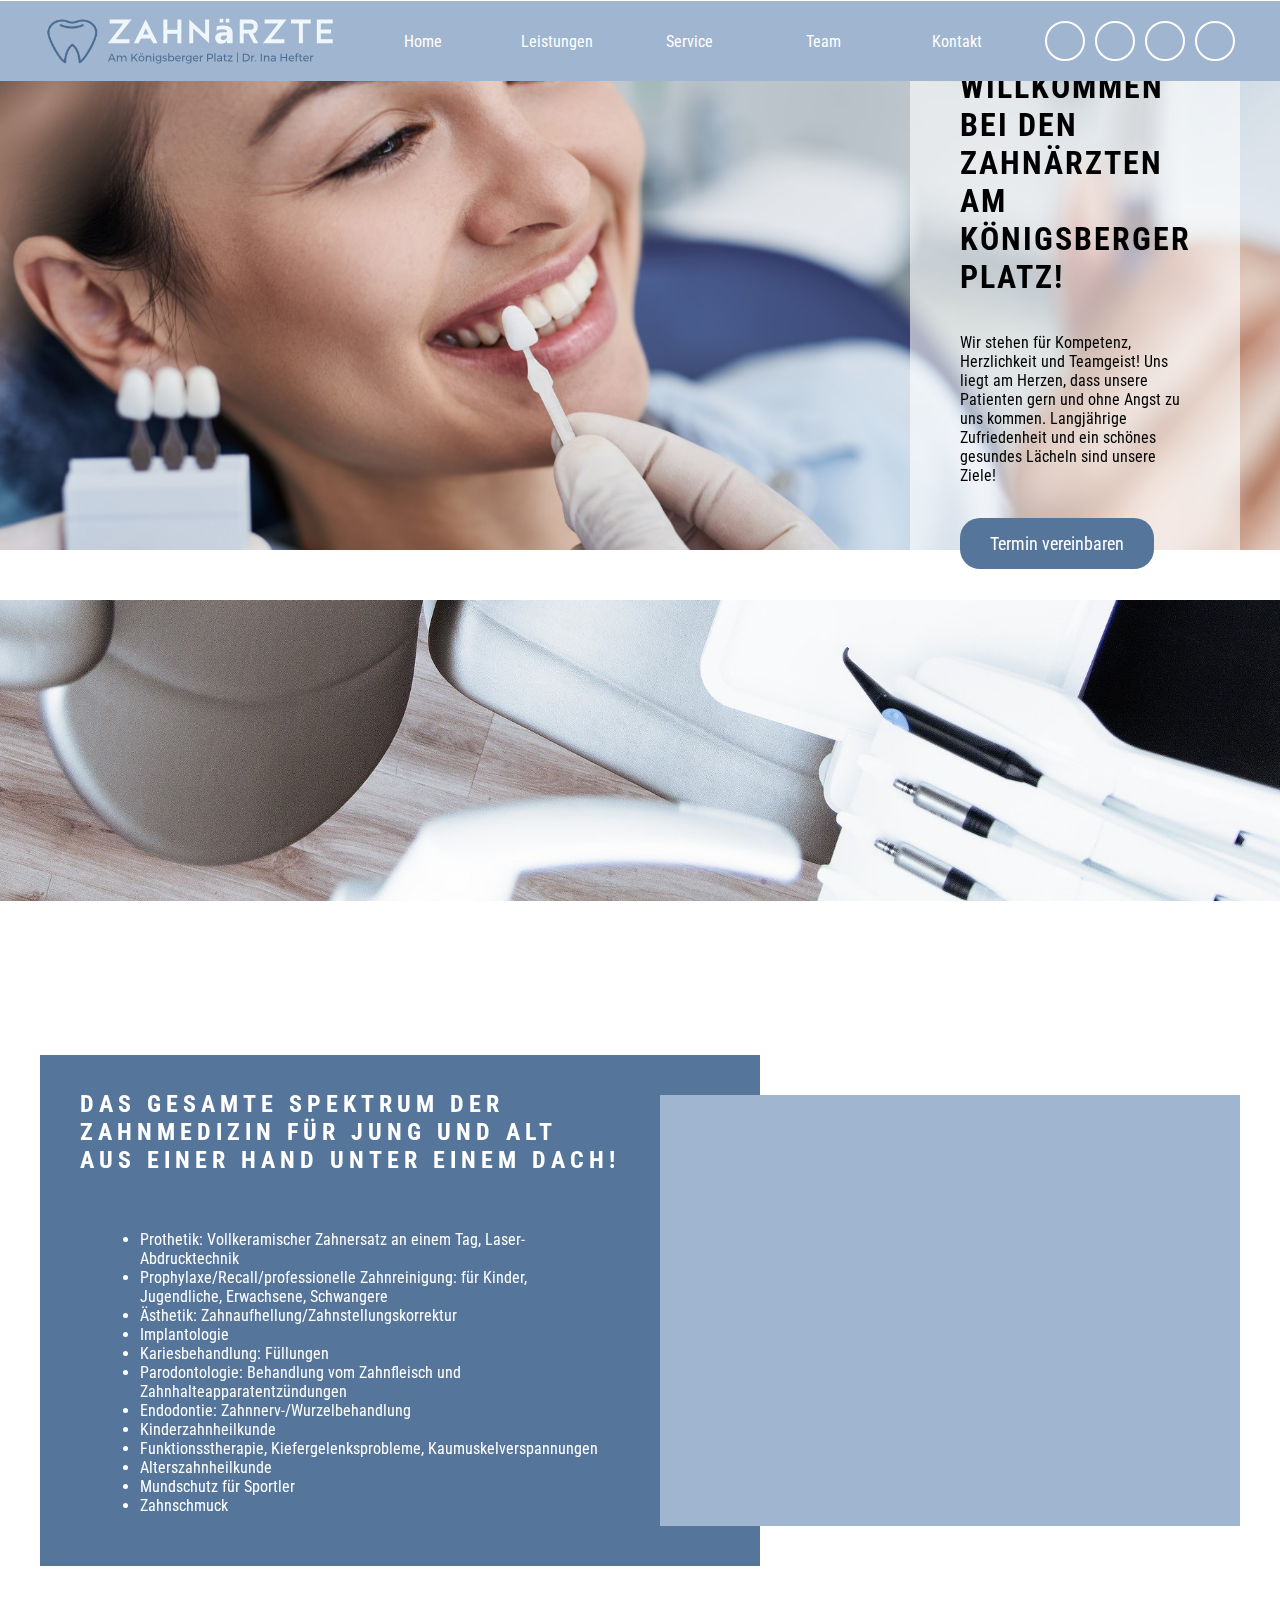
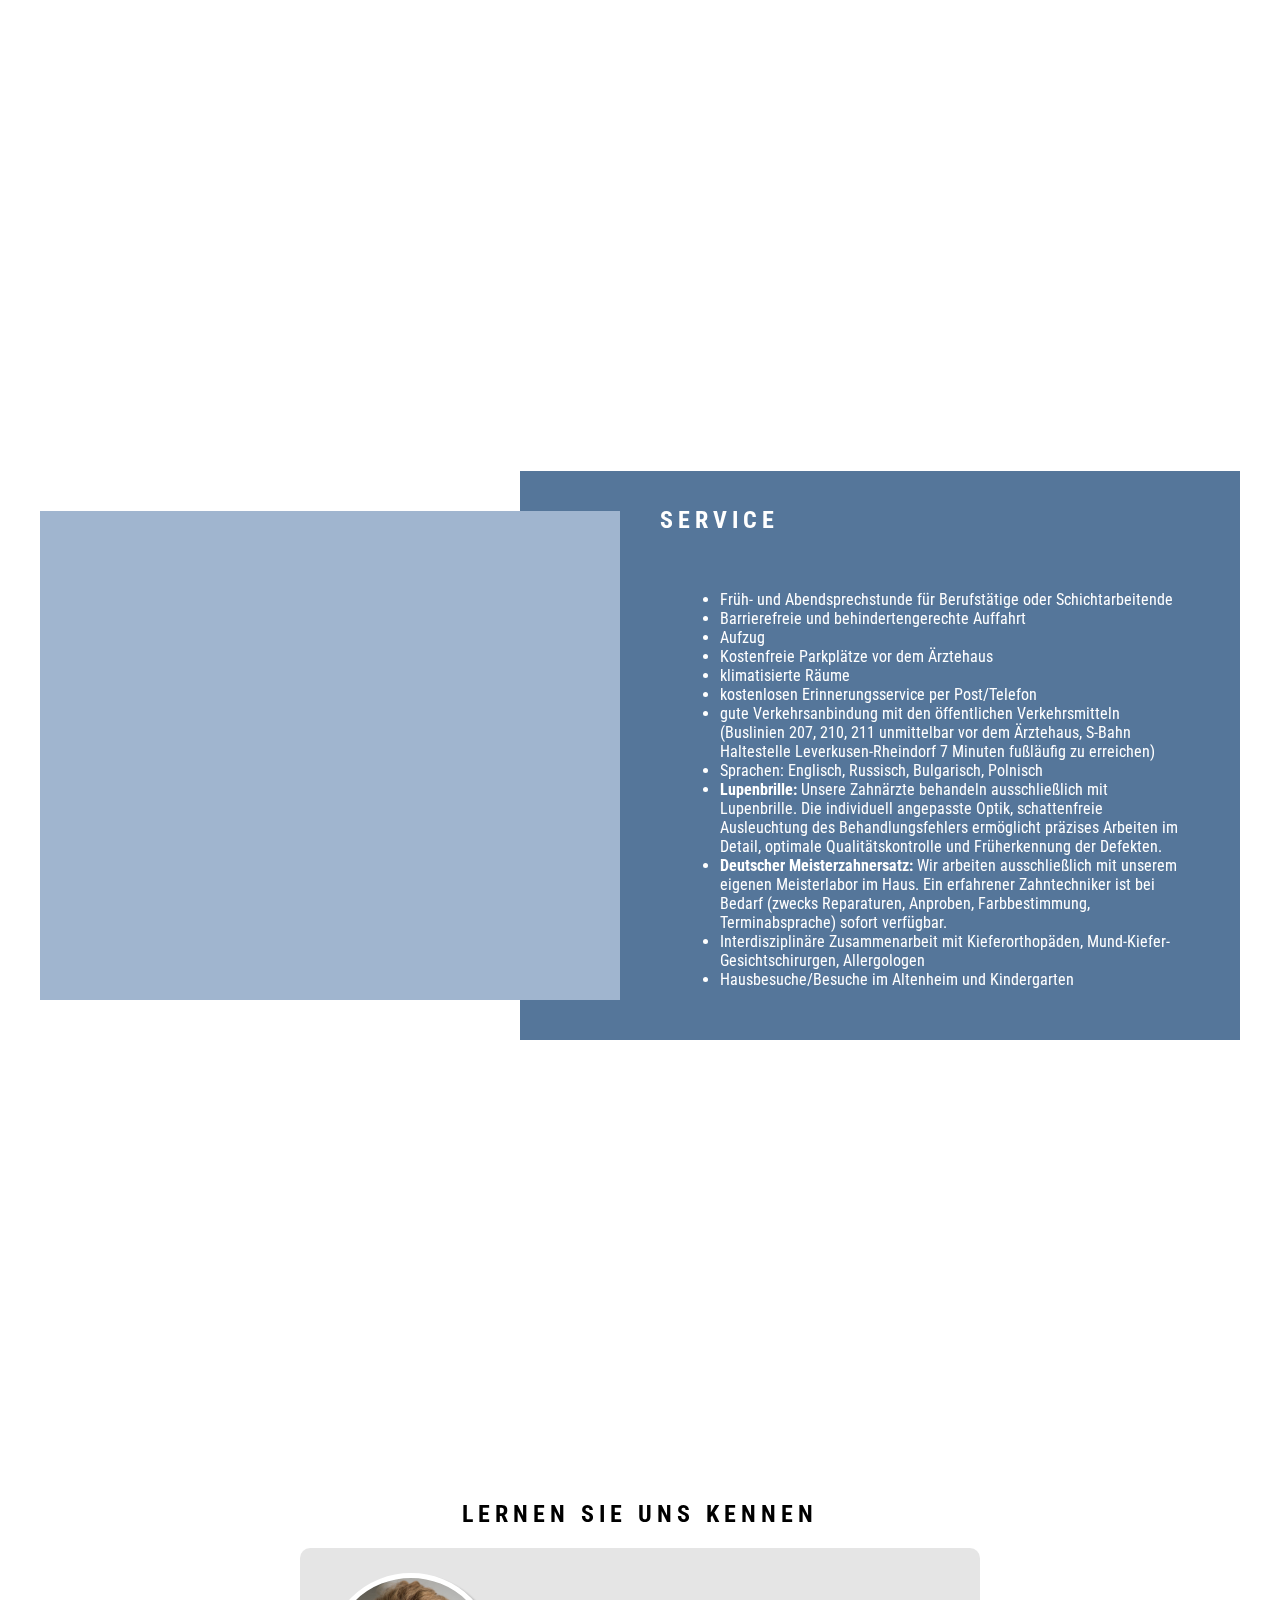
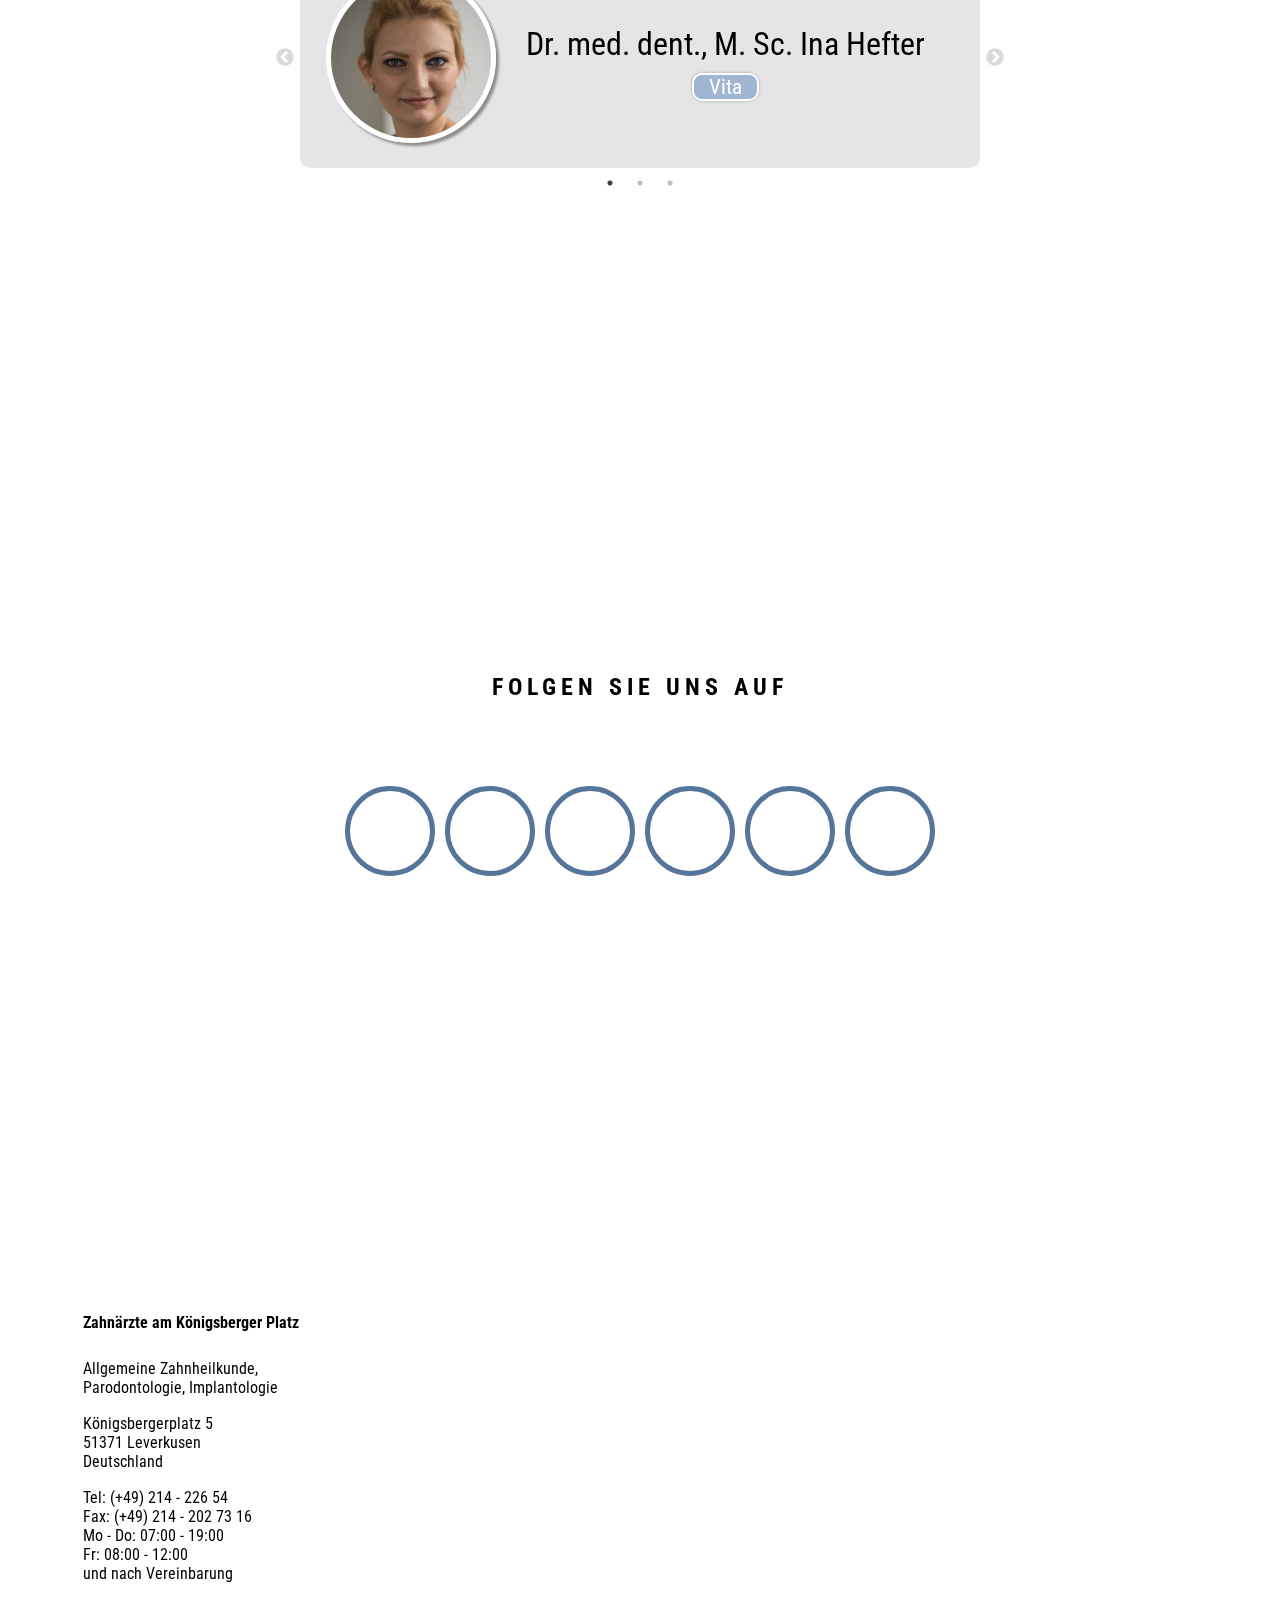
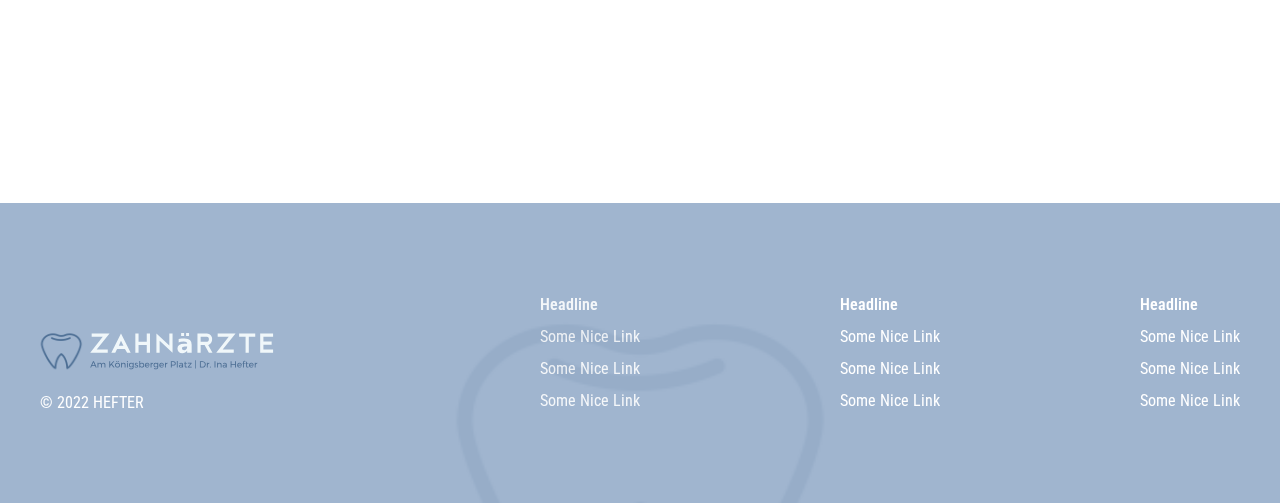
==== index1.html @ 322f4bdf "index" ====
<!DOCTYPE html>
<html class="">

<head>
  <meta charset="utf-8" />
  <meta name="viewport" content="width=device-width, initial-scale=1.0, user-scalable=no" />
  <meta name="author" content="Yeon" />
  <meta name="msapplication-tap-highlight" content="no" />
  <meta name="mobile-web-app-capable" content="yes" />
  <title>Zahnärzte am Königsberger Platz | by Yeon</title>
  <link rel="shortcut icon" href="images/LOGO/logo1.ico">
  <link href="index.css" rel="stylesheet" type="text/css" />
  <link href="https://fonts.googleapis.com/css?family=Ek+Mukta" rel="stylesheet" />
  <link rel="stylesheet" type="text/css" href="assets/slick-theme.css" />
  <link rel="stylesheet" type="text/css" href="assets/slick.css" />
  <script type="text/javascript" src="assets/jquery.min.js"></script>
  <link rel="stylesheet" href="https://cdnjs.cloudflare.com/ajax/libs/font-awesome/5.14.0/css/all.min.css"
    integrity="sha512-1PKOgIY59xJ8Co8+NE6FZ+LOAZKjy+KY8iq0G4B3CyeY6wYHN3yt9PW0XpSriVlkMXe40PTKnXrLnZ9+fkDaog=="
    crossorigin="anonymous" />
  <link rel="preconnect" href="https://fonts.googleapis.com">
  <link rel="preconnect" href="https://fonts.gstatic.com" crossorigin>
  <link href="https://fonts.googleapis.com/css2?family=Roboto+Condensed:wght@300;400&family=Roboto:wght@300&display=swap" rel="stylesheet">

</head>

<body onload="document.body.style.opacity='1'; window.scrollTo(0, 1);">

  <div id="lightbox">
    <div id="modal">
      <div id="modal-content">Content</div>
      <div id="closeButton">Schließen</div>
    </div>
  </div>

  <!-- HIER SIND DIE LIGHTBOXEN -->
  <div style="display:none;">
    <div id="yztest" class="lightbox-entry">
      Hallo Age!
    </div>
    <div id="inahefter" class="lightbox-entry">
      <div class="avatar-wrapper" style="background-color: inherit">
        <div class="avatar" style="
                  background-position: 60% 50%;
                  background-image: url(images/ina.jpg);
                  padding-top: 14.3%;
                  margin: 30px;
                "></div>
        <div
          style="display: flex; flex-direction: column; justify-content: flex-start; align-items: flex-start; margin: 20px;">
          <div class="name" style="margin: 0">Dr. med. dent., M. Sc. Ina Hefter</div>
          <div class="info-text">
            Jahrgang 1985<br />
            Studium der Zahnmedizin an der Universität zu Köln
            (2004 – 2010)<br />
            Zahnärztliche Approbation (2011)<br />
            Angestellte Zahnärztin in zahnärztlicher Praxis Dr. Schulte Köln
            und Praxisgemeinschaft Dr. Anhöck/Sauser, Leverkusen (2012 –
            2016)<br />
            Übernahme der Praxisgemeinschaft Dr. Anhöck/Sauser, Leverkusen
            (2017)<br />
            Fort- und Weiterbildungen:<br /> 2012 Curriculum „Minimalinvasive
            Implantologie“<br /> Herne 2013 – 2016 Masterstudium „Orale
            Chirurgie/ Implantologie“ an der Danube Private University,
            Krems<br /> Österreich 2016 Curriculum Endodontie, Endoplus Akademie,
            Curriculum CAD/CAM (Dirgitale Zahnheilkunde)<br /> Hobbies: Zeichnen,
            Malen, angewandte Kunst
          </div>
        </div>
      </div>
    </div>
    <div id="prophylaxe" class="lightbox-entry">
      <div>
        <p></p>
        <ul>
          <li><b>Individualprophylaxe für Kinder und Jugendliche:</b> <br>Beratung zur Mundhygiene
            und Ernährung, Versiegelungen der Kauflächen und regelmäßige Fluoridierung stärkt die Zähne und erhält sie
            kariesfrei schon im Kindesalter </li>
          <li><b>Professionelle Zahnreinigung:</b><br>Hält Ihr Zahnfleisch gesund, und ihre Zähne
            hell, glatt und kariesresistent. Durch die regelmäßige Entfernung des schädlichen Zahnbelags an den
            unzugänglichen Stellen beugen Sie Karies und Parodontitis vor. Harte und weiche Beläge und Verfärbungen
            werden von den Zahnoberflächen, aus den Zwischenräumen/den Zahnfleischtaschen schmerzfrei entfernt.
            Anschließend erfolgt eine Fluoridierung, um die Zahnflächen vor erneuten Säureangriffen der
            Kariesbakterien zu schützen. Besonders wichtig ist sie auch für unsere Implantatpatienten. Durch die
            professionelle Zahnreinigung sowie den halbjährlichen Kontrolluntersuchungen (Recall) haben Sie den
            Grundstein für lang anhaltende Freude an Ihren eigenen natürlichen Zähne gelegt.</li>
          <li><b>UPT (unterstützende Parodontitistherapie):</b> <br>individuelle Nachsorge für
            unsere Parodontitispatienten. (Siehe unten)</li>
          <li><b>Recall: </b><br>Erinnerung an die jährliche Kontrolluntersuchung</li>
        </ul>
        <h1>UPT (Unterstützende Parodontitis Therapie)
        </h1>
        <p>
          Der schädliche bakterielle Zahnbelag (Biofilm) verursacht die chronische Parodontitis. Deshalb ist eine
          regelmäßige Nachsorge zur langfristigen erfolgreichen Bekämpfung der wiederkehrenden Zahnbettentzündung
          unabdingbar. Um langfristige Stabilisierung der
          Entzündungsfreiheit zu erreichen, sollte jeder Patient nach der Parodontitis -
          Hauptbehandlung in das Nachsorgeprogramm (UPT) aufgenommen werden. Die neuesten wissenschaftlichen Studien
          haben außerdem nachgewiesen, dass diese chronische Erkrankung der Mundhöhle auch enorme Auswirkungen
          auf die allgemeine Gesundheit hat. Sie ist mit stark erhöhtem Risiko für Herz-Kreislauf-Erkrankungen,
          Schlaganfälle, Diabetes, Frühgeburten
          und Atemwegserkrankungen verbunden. Dadurch gewinnt die Früherkennung und Kontrolle dieser Erkrankung noch
          mehr an Bedeutung, da sie neben Zahnverlust auch andere gravierendere Folgen für Ihre allgemeine Gesundheit
          haben kann. <br><br> Bei der UPT wird ein strikt individueller Prophylaxe-Plan für jeden Patienten erstellt,
          als Voraussetzung für die erfolgreiche Bekämpfung des schädlichen Biofilms. Unsere speziell geschulte
          Prophylaxemitarbeiterin trägt dafür Sorge, den Patienten zu instruieren und motivieren, zu Hause die
          geeignete Mundhygiene zu betreiben. Das individuelle Parodontitisrisiko und die Häufigkeit der
          Kontrollbesuche werden ermittelt, die kritischen Stellen an den Zahn- bzw. Wurzeloberflächen erkannt und von
          diesen Bakterien in weicher (Granulationsgewebe) oder mineralisierter Form (Konkremente) regelmäßig befreit.
          Nur durch diese gezielte und regelmäßige Prophylaxe und Remotivation hält man die immer wiederkehrende
          Entzündung in Schach. Ausgesprochen wichtig ist dieser Aspekt bei Patienten mit Zahnimplantaten. Die
          Implantate bedürfen einer viel penibleren Nachsorge und Pflege zur Vorbeugung einer Zahnfleischentzündung
          im Vergleich zu den eigenen Zähnen.</p>
        <p></p>
      </div>
    </div>

    <div id="prothetik" class="lightbox-entry">
      <ul>
        <li><b>Festsitzender Zahnersatz:</b> Inlays Kronen/ Kronen/ Brücken aus Gold, Metallkeramik,
          Vollkeramik</li>
        <li><b>Implantatgetragener festsitzender oder herausnehmbarer Zahnersatz </b> </li>
        <li><b>Herausnehmbar Zahnersatz</b></li>
        <li><b>Deutsches Meisterlabor:</b> Unser
          Meister-geführtes Praxislabor fertigt im Haus jede zahntechnische Arbeit für unsere Patienten vollständig und
          ausnahmslos an. Damit erfüllen wir die erwarteten hohen ästhetischen Ansprüche
          und Qualität der Einzelanfertigungen und haben immer einen persönlichen Ansprechpartner vor Ort. Durch
          die modernste Technik können wir metallfreie keramische Kronen und Brücken am gleichen Tag fertigstellen,
          sodass die Patienten
          nicht mit lästigen Provisorien und extra Anprobeterminen wochenlang rechnen müssten. Patienten, die unter
          starkem Würgereiz oder Atemwegserkrankugen leiden, können erleichtert sein: Diese Laser-Technik ermöglicht die
          Abdrucknahme innerhalb von Sekunden und ohne fließende Silikonmassen im Mund.
          Biokompatibilität, Substanzschonung, Ästhetik, Behandlungskomfort, lange Haltbarkeit und Stabilität sind
          ausschlaggebend für uns, damit Sie wieder selbstbewusst lächeln, sprechen und abbeißen können, auch wenn Sie
          schon Zahnverlust erlitten haben.
        </li>

      </ul>
    </div>

    <div id="asthetik" class="lightbox-entry">
      <ul>
        <li><b>Zahnaufhellung (Bleaching vor Ort, Anfertigung von Bleachingschienen für Nutzung zu
            Hause):</b>
          Der natürliche Prozess des Nachdunkelns unserer Zähne wird durch ein schonendes Verfahren aufgehoben. Je nach
          Methode kann eine Aufhellung um mehrere Farbstufen erreicht werden.</li>
        <li><b>Zahnstellungskorrekturen:</b> unsichtbare Schienen zur Begradigung der Frontzähne</li>
        <li><b>hochwertige zahnfarbene Füllungen aus Composite </b> </li>
        <li><b>keramische Veneers (Abdeckung):</b> Das sind hauchdünne Verblendschalen auch
          hochwertiger Keramik, die meist auf die Frontzähne aufgeklebt werden. Dadurch kann man zahnsubstanzschonend
          Stellungskorrekturen vornehmen und eine Harmonisierung des Zahnbogens erreichen. Diese sind hochglanz-poliert
          und glasiert und
          verfärben sich nicht.</li>
        <li><b>keramische Inlays und Teilkronen:</b> bei größeren Substanzverlusten im
          Seitenzahnbereich, und wenn eine normale Zahnfüllung keine Stabilität für den Zahn bieten kann</li>
        <li><b>vollkeramische Kronen:</b> Durch die natürliche Farbgebung und das wunderbare
          Anschmiegen des Zahnfleisches am Kronenübergang sehen die überkronten Zähne den natürlichen Zähnen zum
          Verwechseln ähnlich.</li>
      </ul>

    </div>

    <div id="implantologie" class="lightbox-entry">
      <p>Dank der Zahnimplantate haben wir eine sichere zeitgemäße Alternative zum
        herkömmlichen Zahnersatz. Die Implantate kommen in der Funktion und dem Aussehen den natürlichen eigenen Zähnen
        am nächsten. Sie sind in jedem Alter möglich und eignen sich zum Ersatz von einem bis zu mehreren Zähnen. Oft
        wird dadurch konventioneller herausnehmbarer Zahnersatz heutzutage vollständig vermieden, was zu einer extremen
        Steigerung des Wohlbefindens und der Lebensqualität führt.
        <br><br>
        Der verlorene Zahn hinterlässt eine Lücke im Kieferknochen, in die das Implantat (künstliche Zahnwurzel aus
        reinem Titan) schmerzfrei hineingeschraubt wird. Nach Heilung wird darauf ein Aufbau und eine
        Krone/Prothesenverankerung angebracht. Somit vermeidet man unnötigen Verlust gesunder Zahnsubstanz der
        angrenzenden Nachbarzähne, die bei der konventionellen Brücke geschliffen werden müssen. <br>
        Auch bei zahnlosen Kiefern ist die Befestigung der Prothesen durch Einsatz von Implantaten möglich. Eine
        vorherige penible Untersuchung der Knochenverhältnisse ist Voraussetzung dafür. Die Implantate verhindern
        dadurch sogar weiteren unphysiologischen Knochenabbau, da sie durch die Wiederherstellung der Funktion den
        Knochen wieder günstig belasten.
        Dank moderner minimalinvasiver Verfahren können die operativen Eingriffe schonend und schnell gestaltet werden.
        Die chirurgischen Maßnahmen sind - wenn gut geplant und rechtzeitig durchgeführt - kaum belastend und oft
        blutungsarm für den Patienten, sodass man kaum Schwellungen, Schmerzen oder Blutergüssen befürchten muss.
      </p>
    </div>

    <div id="kariesbehandlung" class="lightbox-entry">
      <ul>
        <li><b>Früherkennung von Karies</b></li>
        <li><b>Minimalinvasive Füllungen</b> </li>
        <li><b>Zahnfarbene Füllungen aus Composite</b></li>
        <li><b>Inlays, Teilkronen, Vollkronen:</b> je nach Defektgröße führen diese zahntechnischen
          Restaurationen zur langjährigen Stabilisierung von ihren Zähnen. Gerade bei abgebrochenen, geschwächten, groß
          gefüllten oder wurzelbehandelten Zähnen und zur Vorbeugung von Zahnbruch, der evtl. zu Zahnverlust führen
          kann, ist dies eingesteht sinnvolle Maßnahme.</li>
      </ul>
    </div>

    <div id="parodontologie" class="lightbox-entry">
      <h1>Parodontologie</h1>
      <h2>
        Behandlung von Zahnfleisch- und Zahnhalteapparatentzündungen</h2>
      Die Parodontitis (Parodontose, bakterielle Entzündung des Zahnhalteapparates) ist eine der weltweit am
      weitesten verbreiteten chronischen Erkrankungen bei den Erwachsenen. Sie zerstört Teile des Zahnhalteapparates
      und verläuft anfangs schmerzlos, schreitet aber langsam und unaufhörlich voran bis die ersten Symptome
      (blutendes Zahnfleisch, schlechter Geschmack-/ Mundgeruch, Zahnlockerung) kommen. Diese chronische Erkrankung
      ist heutzutage der Hauptgrund für Zahnverlust ab dem 40. Lebensjahr und ist zur Volkskrankheit geworden
      (Die letzten deutsche Mundgesundheitsstudien weisen auf eine Behandlungsbedürftigkeit von fast jedem dritten
      Erwachsenen ab dem 35.LJ.). Deswegen hat sich unsere Praxis gezielt auf ihre Bekämpfung konzentriert.
      <br><br>
      <h2>Details</h2> <br><br>
      Sie beginnt meist mit einer latenten Zahnfleischentzündung, die unbehandelt auf den Kieferknochen schleichend
      übergeht
      und den Zahnhalteapparat zerstört. Die Zahnwurzeln sind immer weniger im
      Knochen verankert, es kommt zunehmende Zahnlockerung, Blutung, Aufbissschmerz und es droht Zahnverlust.
      Haupturache für die Entstehung der Parodontitis ist der schädliche bakterielle Zahnbelag (Biofilm), jedoch
      nicht allein: Viele andere Einflüsse (Rauchen, genetische Veranlagung, Hormonumstellungen, Diabetes und
      bestimmte Immunerkrankungen, unzureichende
      Mundhygiene) sind Risikofaktoren, die den Ausbruch der Parodontitis zusätzlich fördern oder ihre Behandlung
      erschweren. Umgekehrt bestehen laut aktueller wissenschaftlicher Studien
      Zusammenhänge zwischen Parodontitis als Ursache für schwer eingestellte Diabetes, Atemwegserkrankungen,
      Herzinfarkt- bzw. Schlaganfallrisiko oder Frühgeburten. Durch eine frühzeitige Erkennung und Ursachenforschung
      lässt sich diese Zahnbettentzündung gezielt erfolgreich behandeln. Das führt dazu, dass immer mehr betroffene
      Patienten, die sich regelmäßig behandeln lassen, ihre eigenen Zähne bis ins hohe Alter erhalten können.
      <br><br>
      Unsere Überzeugung ist es, dass zeitgemäße Zahnmedizin auf Zahnerhalt anstatt Zahnersatz basieren soll. Und
      das ist unser Ziel. (Denn auch der beste Zahnersatz ist nicht mit den eigenen Zähnen gleichzusetzen.)<p></p>
      <p></p>
    </div>

    <div id="endodontie" class="lightbox-entry">
      <h2>Zahnnerv-/ Wurzelbehandlung (Endodontie) </h2>
      <p>
        Endodont bedeutet aus dem Griechischen "das Zahninnere", also der Zahnnerv, der sich in einem grazilen Kanal
        in der Zahnwurzel befindet und an der Wurzelspitze eine Verbindung mit dem Kieferknochen hat. Der Zahnnerv
        entzündet sich in den meisten Fällen aufgrund von Kariesbakterien, die in das Zahninnere vorgedrungen sind.
        Die Entzündung wandert entlang der Wurzelspitze in den Kieferknochen und zerstört ihn. Früher war der Erfolg
        der Wurzelbehandlung sehr stark von der Kanalanatomie (Krümmung und Weite der Nervkanäle, vor allem bei den
        großen Backenzähnen) abhängig und war deswegen meist risikobehaftet. Durch moderne endodontische Behandlung
        wird die Zahnnerverkrankung mit sehr hoher Erfolgsrate geheilt werden. Laut der Deutschen Gesellschaft für
        Zahnerhaltung besteht für eine unkomplizierte Erstbehandlung eine Erfolgschance von bis zu 95%. Mit feinen
        speziellen Instrumenten und desinfizierenden Spülungen wird das entzündliche Gewebe je nach Schweregrad in
        einer oder mehreren Sitzungen unter örtlicher Betäubung schmerzfrei eliminiert, der Hohlraum wird mit einem
        biokompatiblen Material gefüllt. Somit bleibt der eigene Zahn erhalten und muss nicht durch künstliche
        Zahnwurzel (Implantat) oder Brücke ersetzt werden.</p>
      <h2>Chirurgische Wurzelbehandlung (Wurzelspitzenresektion): </h2>
      <p>
        In den seltenen oder komplexen Fällen, wo die standardmäßige Wurzelbehandlung trotz aller Sorgfalt nicht den
        gewünschten Erfolg erreicht, muss die infizierte Wurzelspitze in einem kleinen chirurgischen Eingriff unter
        örtlicher Betäubung entfernt werden, um den Zahnerhalt zu sichern.</p>
      <p></p>
    </div>

    <div id="implantologie" class="lightbox-entry">
      <p></p>
      <h1>Implantologie / minimalinvasive Oralchirurgie</h1>
      <p>Dank der Zahnimplantate haben wir eine sichere zeitgemäße Alternative zum
        herkömmlichen Zahnersatz. Die Implantate kommen in der Funktion und dem Aussehen den natürlichen eigenen
        Zähnen am nächsten. Sie sind in jedem Alter möglich und eignen sich zum Ersatz von einem bis zu mehreren
        Zähnen. Oft wird dadurch konventioneller herausnehmbarer Zahnersatz heutzutage vollständig vermieden, was zu
        einer extremen Steigerung des Wohlbefindens und der Lebensqualität führt.
        <br><br>
        Der verlorene Zahn hinterlässt eine Lücke im Kieferknochen, in die das Implantat (künstliche Zahnwurzel aus
        reinem Titan) schmerzfrei hineingeschraubt wird. Nach Heilung wird darauf ein Aufbau und eine
        Krone/Prothesenverankerung angebracht. Somit vermeidet man unnötigen Verlust gesunder Zahnsubstanz der
        angrenzenden Nachbarzähne, die bei der konventionellen Brücke geschliffen werden müssen. <br>
        Auch bei zahnlosen Kiefern ist die Befestigung der Prothesen durch Einsatz von Implantaten möglich. Eine
        vorherige penible Untersuchung der Knochenverhältnisse ist Voraussetzung dafür. Die Implantate verhindern
        dadurch sogar weiteren unphysiologischen Knochenabbau, da sie durch die Wiederherstellung der Funktion den
        Knochen wieder günstig belasten.
        Dank moderner minimalinvasiver Verfahren können die operativen Eingriffe schonend und schnell gestaltet
        werden. Die chirurgischen Maßnahmen sind - wenn gut geplant und rechtzeitig durchgeführt - kaum belastend
        und oft blutungsarm für den Patienten, sodass man kaum Schwellungen, Schmerzen oder Blutergüssen befürchten
        muss.
      </p>
      </h3>
      <p></p>
    </div>

    <div id="kinderzahnheilkunde" class="lightbox-entry">
      <p>Wir möchten ihre Kinder von Anfang an begleiten und für gesundes und glückliches
        Lächeln bei
        ihnen sorgen. Gerade durch ein frühzeitiges, stressfreies und spielerisches Heranführen an den
        Zahnarzt bauen wir Vertrauen bei ihrem Kind als Basis für eine langjährige Betreuung auf. Diese
        Betreuung macht ihre Kleinen und sie als Eltern glücklich.<br>Durch die frühzeitigen prophylaktischen Maßnahmen
        profitieren sowohl die Milchzähne, als auch
        später das bleibende Gebiss. <br>Aufklärung über Krankheitsursachen und deren Vermeidung, Ernährungsberatung,
        individuelle
        Mundhygieneberatung und geeignete Fluoridierungsmaßnahmen unterstützen Sie und Ihr Kind bei
        der Gesunderhaltung der Milchzähne und des bleibenden Gebisses. Verbesserungsmöglichkeiten
        werden gezielt aufgezeigt und erklärt und der Umgang mit der täglichen Mundhygiene spielerisch
        geübt.<br><br>Ein freundliches und kompetentes Team steht den Kleinen von Anfang an zur Seite. Auch
        Zahnfehlstellungen erkennen wir und weisen Sie frühzeitig auf eine erforderliche Behandlung bei
        einem Kieferorthopäden hin.</p>
    </div>

    <div id="funktionsstherapie" class="lightbox-entry">
      <p>Fehlregulationen des Kiefergelenks und der Kau- oder Wirbelsäulenmuskulatur
        können verschiedene diffuse Beschwerden verursachen: Gelenkgeräusche, Schmerzen, Schwindel, Tinnitus oder
        Muskelverspannungen. Der Überbegriff dafür heißt Craniomandibuläre Dysfunktion (CMD). Durch die Anfertigung
        individueller Schienen, die zu speziellen Zeiten von de Patienten getragen werden und in Zusammenarbeit mit
        Physiotherapeuten oder Osteopathen lassen sich diese Beschwerden behandeln.
      </p>
    </div>

    <div id="alterszahnheilkunde" class="lightbox-entry">
      <p>Aufgrund der Bevölkerungsentwicklung mit steigender Lebenserwartung wird die
        Geratostomatologie immer mehr an Bedeutung gewinnen. Die Behandlung von Senioren und pflegebedürftigen
        Menschen stellt Ärzte und Asisstenz vor große Herausforderungen. Zu beachten sind verschiedenste
        Allgemeinerkrankungen
        mit deren Medikation, sowie ein verständlicher Umgang mit den Patienten / Pflegekräften / gesetzlichen
        Betreuern und spezielle Therapieformen, die für pflege- oder betreuungsbedürftige Patienten zugeschnitten
        sind.
        Typische Herausforderungen im Bereich der Alterszahnheilkunde sind stark atrophierte Kieferverhältnisse,
        Mundtrockenheit, schwere Parodontalerkrankungen, Bissabsenkung, Druckstellen, erschwerte häusliche Mundhygiene
        aufgrund von Demenz, vermindertem Sehvermögen oder abnehmender Geschicklichkeit, schlechtere Voraussetzungen
        für operative Eingriffe aufgrund des kompromittierten Allgemeinzustandes. Ein geringer prothetischer oder
        chirurgischer Aufwand mit speziellen kleinen Implantaten , die Beachtung einer einfachen Handhabung und
        Reinigungsfähigkeit der Prothetik zur Entlastung der Patienten und Pflegepersonen sind besonders wichtig.

      </p>
    </div>

    <div id="mundschutz" class="lightbox-entry"></div>

    <div id="implanlogie" class="lightbox-entry"></div>
  </div>




  <div id="topbar">
    <div id="topmenu">
      <div class="logo"></div>
      <a href="#stage">
        <div class="item">Home</div>
      </a>
      <a href="#Leistungen">
        <div class="item">Leistungen</div>
      </a>
      <a href="#Service">
        <div class="item">Service</div>
      </a>
      <a href="#Team">
        <div class="item">Team</div>
      </a>
      <a href="#Kontakt">
        <div class="item">Kontakt</div>
      </a>
      <div id="socialBar">
        <a target="_blank" href="tel:+492218011999" ><i class="fas fa-phone"></i></a>
        <a target="_blank" href="mailto:contact@Dentist-Ina.com" ><i class="fas fa-envelope"></i></a>
        <a target="_blank" href="http://maps.google.com/?q=Neusserstraße 467, 50733 Köln" ><i class="fas fa-directions"></i></a>
        <a
          href="https://www.google.com/search?q=zahn%C3%A4rzte%20am%20k%C3%B6nigsberger%20platz&sxsrf=ALeKk00UzcbGrI6b-o5unY0PDPpUFQCV6g:1599238835258&npsic=0&rflfq=1&rlha=0&rllag=51063711,6956177,10&tbm=lcl&rldimm=15426957844332437813&lqi=CiF6YWhuw6RyenRlIGFtIGvDtm5pZ3NiZXJnZXIgcGxhdHpaLwoKemFobsOkcnp0ZSIhemFobsOkcnp0ZSBhbSBrw7ZuaWdzYmVyZ2VyIHBsYXR6&ved=2ahUKEwiK3b71_M_rAhUG8BQKHVZvBE8QvS4wBXoECA0QKQ&rldoc=1&tbs=lrf:!1m4!1u3!2m2!3m1!1e1!1m4!1u2!2m2!2m1!1e1!2m1!1e2!2m1!1e3!3sIAE,lf:1,lf_ui:2&rlst=f#rlfi=hd:;si:15426957844332437813,l,CiF6YWhuw6RyenRlIGFtIGvDtm5pZ3NiZXJnZXIgcGxhdHpaLwoKemFobsOkcnp0ZSIhemFobsOkcnp0ZSBhbSBrw7ZuaWdzYmVyZ2VyIHBsYXR6;mv:[[51.063832,6.956991899999999],[51.0627311,6.9560211]];tbs:lrf:!1m4!1u3!2m2!3m1!1e1!1m4!1u2!2m2!2m1!1e1!2m1!1e2!2m1!1e3!3sIAE,lf:1,lf_ui:2" target="_blank" ><i
          class="fab fa-google"></i></a>
      </div>
    </div>
  </div>
  <div id="content">
    <div class="stage" id="stage">
      <div class="stage-content-wrapper">
        <div class="stage-dummy-section"></div>
        <div class="stage-section" style="border-radius: var(--border-radius);">
          <h1>
            Willkommen bei den Zahnärzten am Königsberger Platz! </h1>
          <p>Wir stehen für
            Kompetenz, Herzlichkeit und Teamgeist! Uns liegt am Herzen, dass
            unsere Patienten gern und ohne Angst zu uns kommen. Langjährige
            Zufriedenheit und ein schönes gesundes Lächeln sind unsere Ziele!
          </p>
          <div class="OTP">
            <a target="_blank" class="OTP-link" href="https://zkp-hefter.termin.dampsoft.net/" >Termin vereinbaren</a>
         </div>
        </div>
      </div>
    </div>
    <div class="section">
      <div class="elfsight-app-b4c7bb53-dd65-490b-9a5d-13d086897b8f"></div>
    </div>

    <div class="section-image products" id="Leistungen"></div>
    <div class="section">
      <div style="display: flex;">
        <div
          style="background: #55769a;color: #fff; padding: 15px 140px 15px 40px; max-width: min(60%, 800px); border-radius: var(--border-radius);">
          <h2>
            Das gesamte Spektrum der Zahnmedizin für Jung und Alt aus einer Hand
            unter einem Dach!
          </h2>
          <!--START Leistung-->
          <div class="product">
            <ul>
              <li>
                <div data-lightbox="prothetik">Prothetik: Vollkeramischer Zahnersatz an einem Tag, Laser-Abdrucktechnik
                </div>
              </li>
              <li>
                <div data-lightbox="prophylaxe">Prophylaxe/Recall/professionelle Zahnreinigung: für Kinder, Jugendliche,
                  Erwachsene,
                  Schwangere</div>
              </li>
              <li>
                <div data-lightbox="asthetik">Ästhetik: Zahnaufhellung/Zahnstellungskorrektur</div>
              </li>
              <li>
                <div data-lightbox="implantologie">Implantologie</div>
              </li>
              <li>
                <div data-lightbox="kariesbehandlung">Kariesbehandlung: Füllungen</div>
              </li>
              <li>
                <div data-lightbox="parodontologie">Parodontologie: Behandlung vom Zahnfleisch und
                  Zahnhalteapparatentzündungen</div>
              </li>
              <li>
                <div data-lightbox="endodontie">Endodontie: Zahnnerv-/Wurzelbehandlung</div>
              </li>
              <li>
                <div data-lightbox="kinderzahnheilkunde">Kinderzahnheilkunde</div>
              </li>
              <li>
                <div data-lightbox="funktionsstherapie">Funktionsstherapie, Kiefergelenksprobleme,
                  Kaumuskelverspannungen</div>
              </li>
              <li>
                <div data-lightbox="alterszahnheilkunde">Alterszahnheilkunde</div>
              </li>
              <li>
                <div data-lightbox="mundschutz">Mundschutz für Sportler</div>
              </li>
              <li>Zahnschmuck</li>
            </ul>
            <p></p>
            <p></p>
          </div>
          <!--END Leistung-->
        </div>
        <div
          style="margin: 40px 0 40px -100px; background-color: var(--accent-color); width: 100%; background-image: url(images/tooth.png); background-size: 100%; background-repeat: no-repeat; background-position: 50% 50%; border-radius: var(--border-radius);">
        </div>
      </div>
    </div>
    <div class="section-image service" id="Service"></div>
    <div class="section">
      <div style="display: flex;">
        <div
          style="margin: 40px -100px 40px 0; z-index: 2; background-color: var(--accent-color); width: 100%; background-image: url(images/tooth.png); background-size: 100%; background-repeat: no-repeat; background-position: 50% 50%; border-radius: var(--border-radius);">
        </div>

        <div
          style="background: #55769a;color: #fff; padding: 15px 40px 15px 140px; max-width: min(60%, 800px); border-radius: var(--border-radius);">
          <h2>
            Service
          </h2>
          <!--START Leistung-->
          <div class="product">
            <div>

              <p></p>
              <ul>
                <li>Früh- und Abendsprechstunde für Berufstätige oder Schichtarbeitende</li>
                <li>Barrierefreie und behindertengerechte Auffahrt</li>
                <li>Aufzug</li>
                <li>Kostenfreie Parkplätze vor dem Ärztehaus</li>
                <li>klimatisierte Räume</li>
                <li>kostenlosen Erinnerungsservice per Post/Telefon</li>
                <li>gute Verkehrsanbindung mit den öffentlichen Verkehrsmitteln (Buslinien 207, 210, 211 unmittelbar vor
                  dem
                  Ärztehaus, S-Bahn Haltestelle Leverkusen-Rheindorf 7 Minuten fußläufig zu erreichen)</li>
                <li>Sprachen: Englisch, Russisch, Bulgarisch, Polnisch</li>
                <li><b>Lupenbrille:</b> Unsere Zahnärzte behandeln ausschließlich mit Lupenbrille. Die individuell
                  angepasste Optik, schattenfreie Ausleuchtung des Behandlungsfehlers ermöglicht präzises Arbeiten im
                  Detail,
                  optimale Qualitätskontrolle und Früherkennung der Defekten.</li>
                <li><b>Deutscher Meisterzahnersatz:</b> Wir arbeiten ausschließlich mit unserem eigenen Meisterlabor im
                  Haus. Ein
                  erfahrener Zahntechniker ist bei Bedarf (zwecks Reparaturen, Anproben, Farbbestimmung,
                  Terminabsprache)
                  sofort verfügbar.</li>
                <li>Interdisziplinäre Zusammenarbeit mit Kieferorthopäden, Mund-Kiefer-Gesichtschirurgen, Allergologen
                </li>
                <li>Hausbesuche/Besuche im Altenheim und Kindergarten</li>
              </ul>



              <p></p>


              <div id="test4" style="padding-top: 0px;"></div>


            </div>
            <p></p>
            <p></p>
          </div>
          <!--END Leistung-->
        </div>
      </div>
    </div>


    <div class="section-image team" id="Team"></div>
    <div class="section">
      <h2 class="title" style="text-align: center;">Lernen Sie uns kennen</h2>
      <div id="team-slider">
        <!--START MEMBER-->
        <div class="team-member">
          <div>
            <div class="avatar-wrapper">
              <div class="avatar" style="
                    background-position: 60% 50%;
                    background-image: url(images/ina.jpg);
                  "></div>
              <div
                style="display: flex; flex-direction: column; justify-content: flex-start; align-items: center; margin: 20px;">
                <div class="name">Dr. med. dent., M. Sc. Ina Hefter</div>
                <div class="infoButton" data-lightbox="inahefter">Vita</div>
              </div>
            </div>
          </div>
        </div>
        <!--END MEMBER-->
        <!--START MEMBER-->
        <div class="team-member">
          <div>
            <div class="avatar-wrapper">
              <div class="avatar" style="
                    background-position: 60% 50%;
                    background-image: url(images/avatar.jpg);
                  "></div>
              <div
                style="display: flex; flex-direction: column; justify-content: flex-start; align-items: center; margin: 20px;">
                <div class="name">ZÄ. Antonia Moos</div>
                <div class="infoButton" data-lightbox="inahefter">Vita</div>
              </div>
            </div>
          </div>
        </div>
        <!--END MEMBER-->
        <!--START MEMBER-->
        <div class="team-member">
          <div>
            <div class="avatar-wrapper">
              <div class="avatar" style="
                    background-position: 60% 50%;
                    background-image: url(images/avatar.jpg);
                  "></div>
              <div
                style="display: flex; flex-direction: column; justify-content: flex-start; align-items: center; margin: 20px;">
                <div class="name">ZÄ. Leonie Schupp</div>
                <div class="infoButton" data-lightbox="inahefter">Vita</div>
              </div>
            </div>
          </div>
        </div>
        <!--END MEMBER-->
      </div>
    </div>


    <div class="section-image social" id="Social"></div>
    <div class="section" style="justify-content: space-around; min-height: 40vh; text-align: center;">
      <div>
        <h2>Folgen Sie uns auf</h2>
        <div class="socialBar" style="color: var(--accent-color)">
          <a href=""><i class="fab fa-instagram"></i></a>
          <a href=""><i class="fab fa-google"></i></a>
          <a href=""><i class="fab fa-xing"></i></a>
          <a href=""><i class="fab fa-facebook"></i></a>
          <a href=""><i class="fab fa-twitter"></i></a>
          <a href=""><i class="fab fa-youtube"></i></a>
        </div>
      </div>
    </div>

    <!-- <div class="section-image contact" id="Kontakt"></div>
    <div style="display: flex;margin:0 auto;justify-content: space-around; max-width: 1200px;">
      <table>

        <tbody>
          <tr>
            <td valign="top" width="*">
              <h5>Zahnärzte am Königsberger Platz</h5>
              <p style="padding-top: 1px; ">Allgemeine Zahnheilkunde,<br>
                Parodontologie, Implantologie</p>
              <p style="padding-top: 1px; ">
                Königsbergerplatz 5 <br>
                51371 Leverkusen <br>
                Deutschland</p>
              <p style="padding-top: 1px; ">
                Tel: <a href="tel:+4921422654 " style="text-decoration:none">(+49) 214 - 226 54</a><br>
                Fax: <a href="tel:+492142027316" style="text-decoration:none">(+49) 214 - 202 73 16</a><br>
                Mo - Do: 07:00 - 19:00 <br> Fr: 08:00 - 12:00 <br>
                und nach Vereinbarung</p>
            </td>
          </tr>
        </tbody>
      </table>
      <table>
        <tbody>
          <tr>
            <td colspan="4">
              <iframe
              width="880" height="350" frameborder="0" style="border:0" allowfullscreen=""
              src="https://www.google.com/maps/embed?pb=!1m18!1m12!1m3!1d2507.427211743094!2d6.953801316111632!3d51.06366335087007!2m3!1f0!2f0!3f0!3m2!1i1024!2i768!4f13.1!3m3!1m2!1s0x47bf2ddb85780a55%3A0x2bca82c17e2139d8!2sK%C3%B6nigsberger+Pl.+5%2C+51371+Leverkusen!5e0!3m2!1sde!2sde!4v1483368133856&maptype=roadmap&style=element:geometry%7Ccolor:0xf5f5f5&style=element:labels.icon%7Cvisibility:off&style=element:labels.text.fill%7Ccolor:0x616161&style=element:labels.text.stroke%7Ccolor:0xf5f5f5&style=feature:administrative.land_parcel%7Celement:labels.text.fill%7Ccolor:0xbdbdbd&style=feature:poi%7Celement:geometry%7Ccolor:0xeeeeee&style=feature:poi%7Celement:labels.text.fill%7Ccolor:0x757575&style=feature:poi.park%7Celement:geometry%7Ccolor:0xe5e5e5&style=feature:poi.park%7Celement:labels.text.fill%7Ccolor:0x9e9e9e&style=feature:road%7Celement:geometry%7Ccolor:0xffffff&style=feature:road.arterial%7Celement:labels.text.fill%7Ccolor:0x757575&style=feature:road.highway%7Celement:geometry%7Ccolor:0xdadada&style=feature:road.highway%7Celement:labels.text.fill%7Ccolor:0x616161&style=feature:road.local%7Celement:labels.text.fill%7Ccolor:0x9e9e9e&style=feature:transit.line%7Celement:geometry%7Ccolor:0xe5e5e5&style=feature:transit.station%7Celement:geometry%7Ccolor:0xeeeeee&style=feature:water%7Celement:geometry%7Ccolor:0xc9c9c9&style=feature:water%7Celement:labels.text.fill%7Ccolor:0x9e9e9e&size=480x360"
                ></iframe>
              </td>
              
          </tr>
        </tbody>
      </table>
    </div> -->
    <div class="section-image contact2" id="Kontakt2">
      <div style="position: absolute; top: 0; right: 0; bottom: 0; left: 0;">
        <div style="max-width: 1200px; width: 100%; margin: 0 auto; height: 100%; display: flex;">
          <div style="height: 100%; display: flex; align-items: center;  background-color: #ffffffcc;height: 100%;">
            <table style="padding: 40px;">

              <tbody>
                <tr>
                  <td valign="top" width="*">
                    <h5 style="font-size: 1rem;">Zahnärzte am Königsberger Platz</h5>
                    <p style="padding-top: 1px; ">Allgemeine Zahnheilkunde,<br>
                      Parodontologie, Implantologie</p>
                    <p style="padding-top: 1px; ">
                      Königsbergerplatz 5 <br>
                      51371 Leverkusen <br>
                      Deutschland</p>
                    <p style="padding-top: 1px; ">
                      Tel: <a href="tel:+4921422654 " style="text-decoration:none">(+49) 214 - 226 54</a><br>
                      Fax: <a href="tel:+492142027316" style="text-decoration:none">(+49) 214 - 202 73 16</a><br>
                      Mo - Do: 07:00 - 19:00 <br> Fr: 08:00 - 12:00 <br>
                      und nach Vereinbarung</p>
                  </td>
                </tr>
              </tbody>
            </table>
          </div>
        </div>
      </div>
    </div>
    <div id="contact"></div>
  </div>
  <div id="footer">
    <div class="section">
      <div class="logo-footer"></div>
      <div class="cols">
        <div class="col">
          <div class="logo"></div>
          <span class="title">&copy; 2022 Hefter</span>
        </div>
        <div class="col">
          <div style="font-weight: 600;">Headline</div>
          <div><a href="#">Some nice link</a></div>          
          <div><a href="#">Some nice link</a></div>          
          <div><a href="#">Some nice link</a></div>          
        </div>
        <div class="col">
          <div style="font-weight: 600;">Headline</div>
          <div><a href="#">Some nice link</a></div>          
          <div><a href="#">Some nice link</a></div>          
          <div><a href="#">Some nice link</a></div>          
        </div>
        <div class="col">
          <div style="font-weight: 600;">Headline</div>
          <div><a href="#">Some nice link</a></div>          
          <div><a href="#">Some nice link</a></div>          
          <div><a href="#">Some nice link</a></div>          
        </div>
      </div>
    </div>
  </div>
  <script src="https://apps.elfsight.com/p/platform.js" defer></script>
  <script type="text/javascript" src="assets/slick.min.js"></script>
  <script>
    $("#team-slider").slick({
      dots: true,
      arrows: true,
      autoplay: false,
    });
    $('#modal').each((i, e) => {
      $(e).on('click', (ev) => {
        ev.stopImmediatePropagation();
      })
    })
    $('#lightbox').on('click', () => {
      $('#lightbox').removeClass('active');
    })
    $('#closeButton').on('click', () => {
      $('#lightbox').removeClass('active');
    })
    $('div[data-lightbox]').each((i, e) => {
      $(e).on('click', () => {
        $('#lightbox').addClass('active');
        $('#modal-content').html($(document.getElementById(e.dataset.lightbox)).clone());
      })
    })
  </script>

</body>

</html>
---- index.css ----
:root {
  --accent-color: #a0b5cf;
  --border-radius: 0; /* 2rem; */
}
body {
  margin: 0;
  padding: 0;
  margin-top: 50px;
  font-family: 'Roboto', sans-serif;
  font-family: 'Roboto Condensed', sans-serif;
  /* font-family: "Ek Mukta", sans-serif; */
  position: relative;
}
body * {
  box-sizing: border-box;
}
.OTP {
	margin-top: 2rem;
}
.OTP-link {
	background: #55769a;
    padding: 15px 30px;
    font-size: large;
    border-radius: 20px;
    cursor: pointer;
    color: #fff;
	text-decoration: none;
}
.OTP-link:any-link {
	background: #55769a;
    color: #fff;
	text-decoration: none;
}
h1 {
  text-transform: uppercase;
  letter-spacing: 2px;
}
h2,
div[class*='WidgetTitle__Header'] {
  text-transform: uppercase;
  letter-spacing: 5px;
}
.logo {
  background-color: var(--accent-color);
  background-image: url('images/LOGO/1-A0B5CF.svg');
  background-repeat: no-repeat;
  background-size: 150%;
  background-position: 50% 50%;
  height: 100px;
  width: 300px;
}
a:any-link {
  color: unset;
  text-decoration: none;
}
.title {
  text-transform: uppercase;
}
#topbar {
  position: fixed;
  top: 0;
  left: 0;
  right: 0;
  height: 80px;
  overflow: hidden;
  background: var(--accent-color);
  color: #fff !important;
  display: flex;
  justify-content: center;
  align-items: center;
  z-index: 10;
}
#topmenu {
  display: flex;
  justify-content: space-between;
  align-items: center;
  width: 100%;
  max-width: 1200px;
}
.item {
  display: flex;
  justify-content: center;
  align-items: center;
  min-width: 100px;
  text-align: center;
  cursor: pointer;
  height: 50px;
  transition: all 0.25s ease-in-out;
}
.item:hover {
  background: rgba(0, 0, 0, 0.25);
}
#content {
}
.stage {
  background-image: url(images/stage.jpg);
  background-position: 30% 0%;
  background-attachment: fixed;
  background-size: cover;
  background-repeat: no-repeat;
  height: max(calc(100vh - 400px), 500px);
  display: flex;
  justify-content: center;
}
.stage-content-wrapper {
  max-width: 1200px;
  height: 100%;
  width: 100%;
  display: flex;
  justify-content: center;
  align-items: center;
}
.stage-section {
  background: #ffffff99;
  flex-basis: 50%;
  display: flex;
  flex-direction: column;
  justify-content: center;
  max-width: 330px;
  padding: 50px;
  height: 100%;
}
.stage-dummy-section {
  flex-grow: 1;
}
.section-image {
  background-attachment: fixed;
  background-size: cover;
  background-repeat: no-repeat;
}
.section-image.products {
  background-image: url(images/chair.jpg);
  height: 45vh;
  background-position: 70% 0%;
}
.section-image.service {
  background-image: url(images/service.jpg);
  height: 45vh;
  background-position: 70% 0%;
}
.section-image.social {
  background-image: url(images/social.jpg);
  height: 45vh;
  background-position: 70% 0%;
}
.section-image.contact {
  background-image: url(images/contact.jpg);
  height: 80vh;
  background-position: center;
}
.section-image.contact2 {
  background-image: url(images/maps-example.png);
  height: 80vh;
  background-position: center;
  position: relative;
}
.section-image.team {
  background-image: url(images/banner.jpg);
  height: 40vh;
  background-position: 70% 0%;
}
.section {
  max-width: 1200px;
  margin: 50px auto;
}
#Home {
}
#Team {
}
#team-slider {
  height: 220px;
  width: 680px;
  text-align: center;
  margin: 0 auto;
}
.team-member {
  position: relative;
}
.team-member > div {
  display: flex;
  height: 100%;
}
.avatar-wrapper {
  flex-basis: 100%;
  height: 100%;
  width: 100%;
  background: rgba(0, 0, 0, 0.1);
  display: flex;
  align-items: center;
  justify-content: center;
  flex-direction: row;
  border-radius: 10px;
}
.name {
  font-size: xx-large;
  margin: 10px;
  display: inline-block;
}
.avatar {
  border-radius: 50%;
  border: 5px solid #fff;
  box-shadow: 3px 3px 3px rgba(0, 0, 0, 0.4);
  max-width: 170px;
  max-height: 170px;
  height: 100%;
  width: 100%;
  background-size: cover;
  background-repeat: no-repeat;
}
#Leistungen {
}
#Kontakt {
}
#contact {
}

.slick-list,
.slick-track {
  height: 100%;
}
.slick-prev::before,
.slick-next::before {
  color: #ccc !important;
}
.product {
  background: #55769a;
  color: #fff;
  padding: 20px;
}
#lightbox {
  position: fixed;
  top: 0;
  left: 0;
  right: 0;
  bottom: 0;
  z-index: -1;
  background: rgba(0, 0, 0, 0.9);
  display: flex;
  justify-content: center;
  align-items: center;
  opacity: 0;
  transition: 0.5s ease;
}
#lightbox.active {
  opacity: 1;
  z-index: 2;
}
#modal {
  overflow-y: auto;
  background-color: #fff;
  width: 100%;
  max-width: 70vw;
  max-height: 85vh;
  padding: 50px 30px 30px 30px;
  position: relative;
  border-radius: 10px;
}
#closeButton {
  position: sticky;
  right: 10px;
  top: 0px;
  width: 150px;
  border-radius: 10px;
  border: 2px solid;
  display: flex;
  justify-content: center;
  align-items: right;
  cursor: pointer;
  background-color: #fff;
  margin: 0 0 0 auto;
}
#closeButton:hover {
  box-shadow: 0px 0px 3px 0px rgba(0, 0, 0, 1);
}
.infoButton {
  border-radius: 10px;
  border: 2px solid #fff;
  background-color: var(--accent-color);
  padding: 0 15px;
  color: #fff;
  box-shadow: 0px 0px 3px 0px rgba(0, 0, 0, 0.3);
  cursor: pointer;
  font-size: 1.3rem;
}
.infoButton:hover {
  box-shadow: 0px 0px 3px 0px rgba(0, 0, 0, 0.7);
}
#socialBar {
  display: flex;
}
.socialBar {
  display: flex;
  margin: 5rem auto;
  justify-content: center;
}
#socialBar > a {
  border: 2px solid #fff;
  color: #fff;
  font-size: 1.3rem;
  border-radius: 50%;
  width: 40px;
  height: 40px;
  margin: 5px;
  display: flex;
  justify-content: center;
  align-items: center;
  cursor: pointer;
  transition: color 0.2s ease, background-color 0.2s ease;
}
body .socialBar > a {
  border: 5px solid #55769a;
  color: #55769a;
  font-size: 60px;
  border-radius: 50%;
  margin: 5px;
  width: 90px;
  height: 90px;
  padding: 10px;
  display: flex;
  justify-content: center;
  align-items: center;
  cursor: pointer;
  transition: color 0.9s ease, background-color 0.9s ease,
    border-color 0.9s ease;
}
.socialBar > a:hover {
  background-color: #55769a;
  color: #fff;
  border-color: var(--accent-color);
}
#socialBar > a:hover {
  background-color: #fff;
  color: var(--accent-color);
}

#footer {
  background: var(--accent-color);
  color: #fff;
  position: relative;
  width: 100%;
  min-height: 300px;
  text-transform: capitalize;
}
#footer .logo {
  background-size: 122%;
  background-position: 100% 42%;
}
#footer .section .cols {
  min-height: 300px;
  display: flex;
  justify-content: space-between;
  align-items: center;
  line-height: 2;
}
#footer .section {
  margin: 0 auto;
  min-height: 300px;
}
.logo-footer {
  background-color: var(--accent-color);
  background-image: url(images/LOGO/1-A0B5CF.svg);
  background-repeat: no-repeat;
  background-size: 860%;
  background-position: 20.4% 44%;
  height: 300px;
  width: 30vw;
  margin: 0 auto;
  opacity: 0.1;
  position: absolute;
  top: 0;
  right: 0;
  bottom: 0;
  left: 0;
}
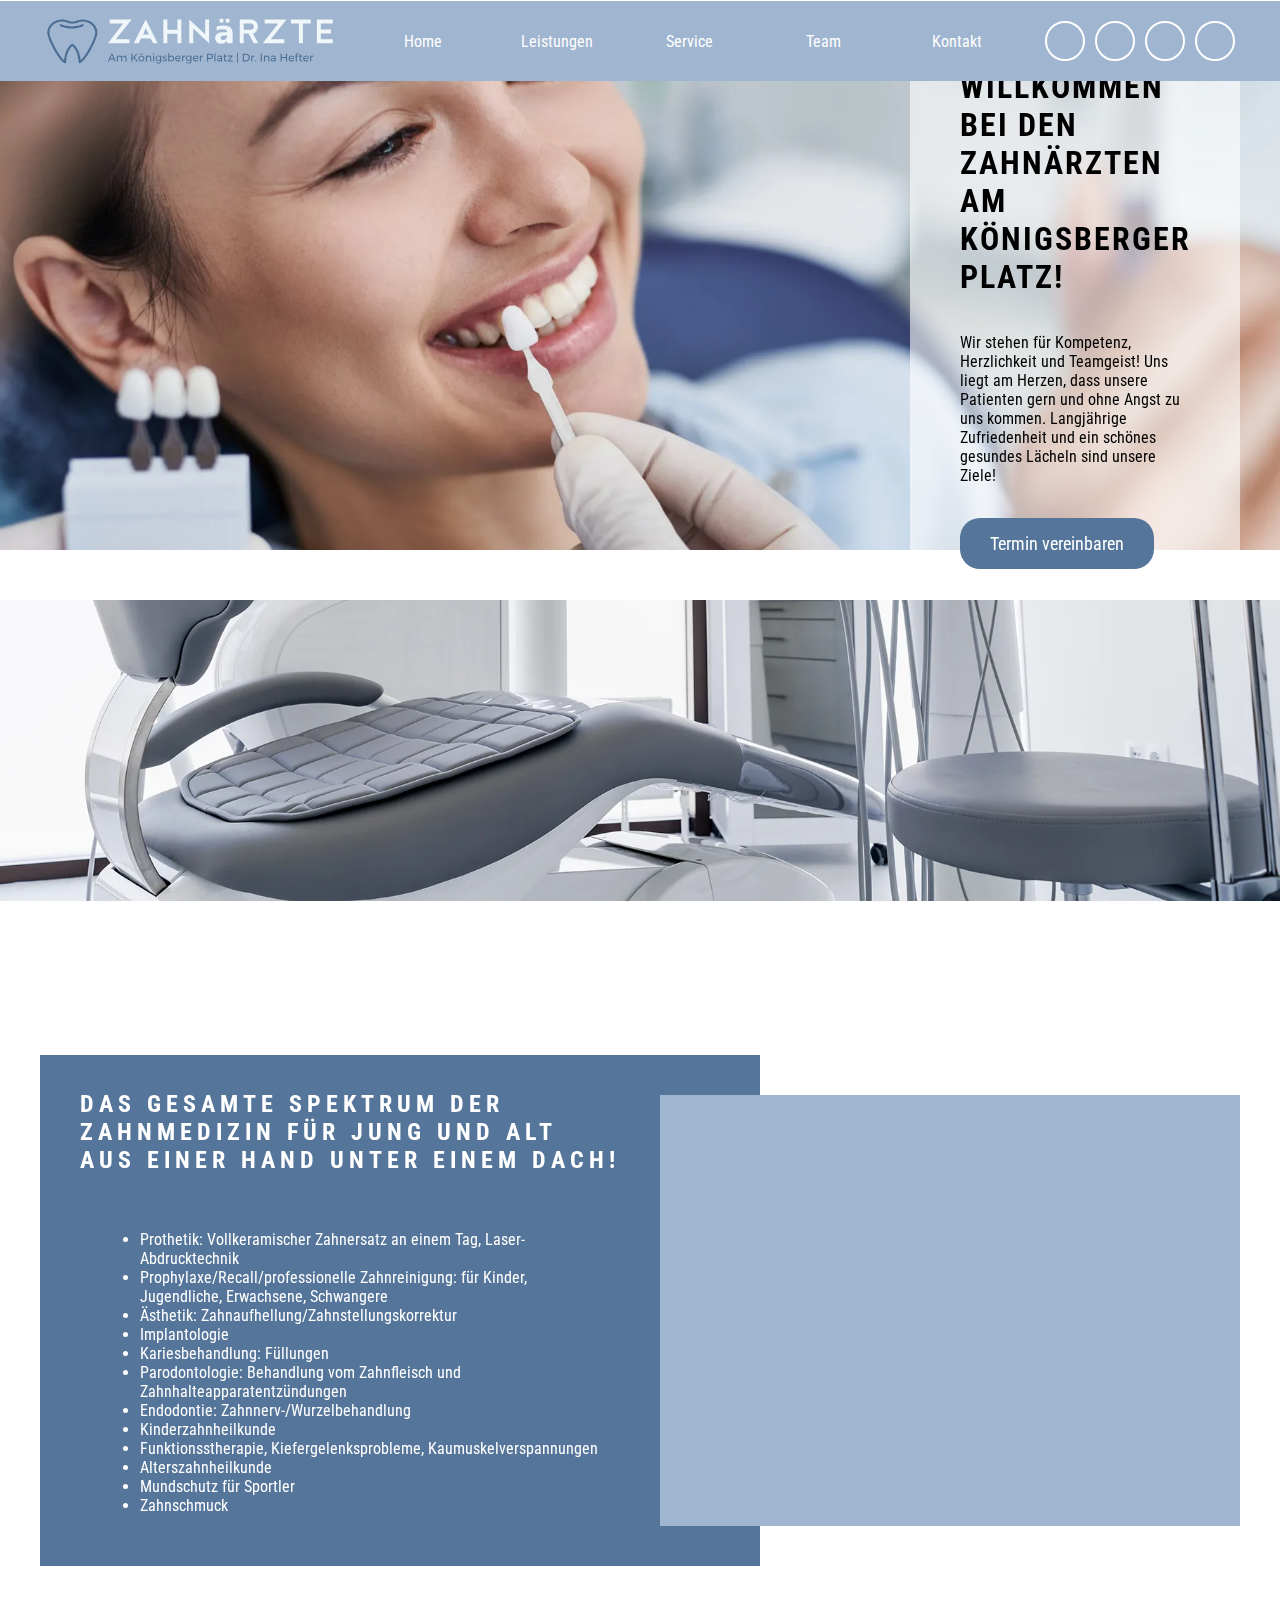
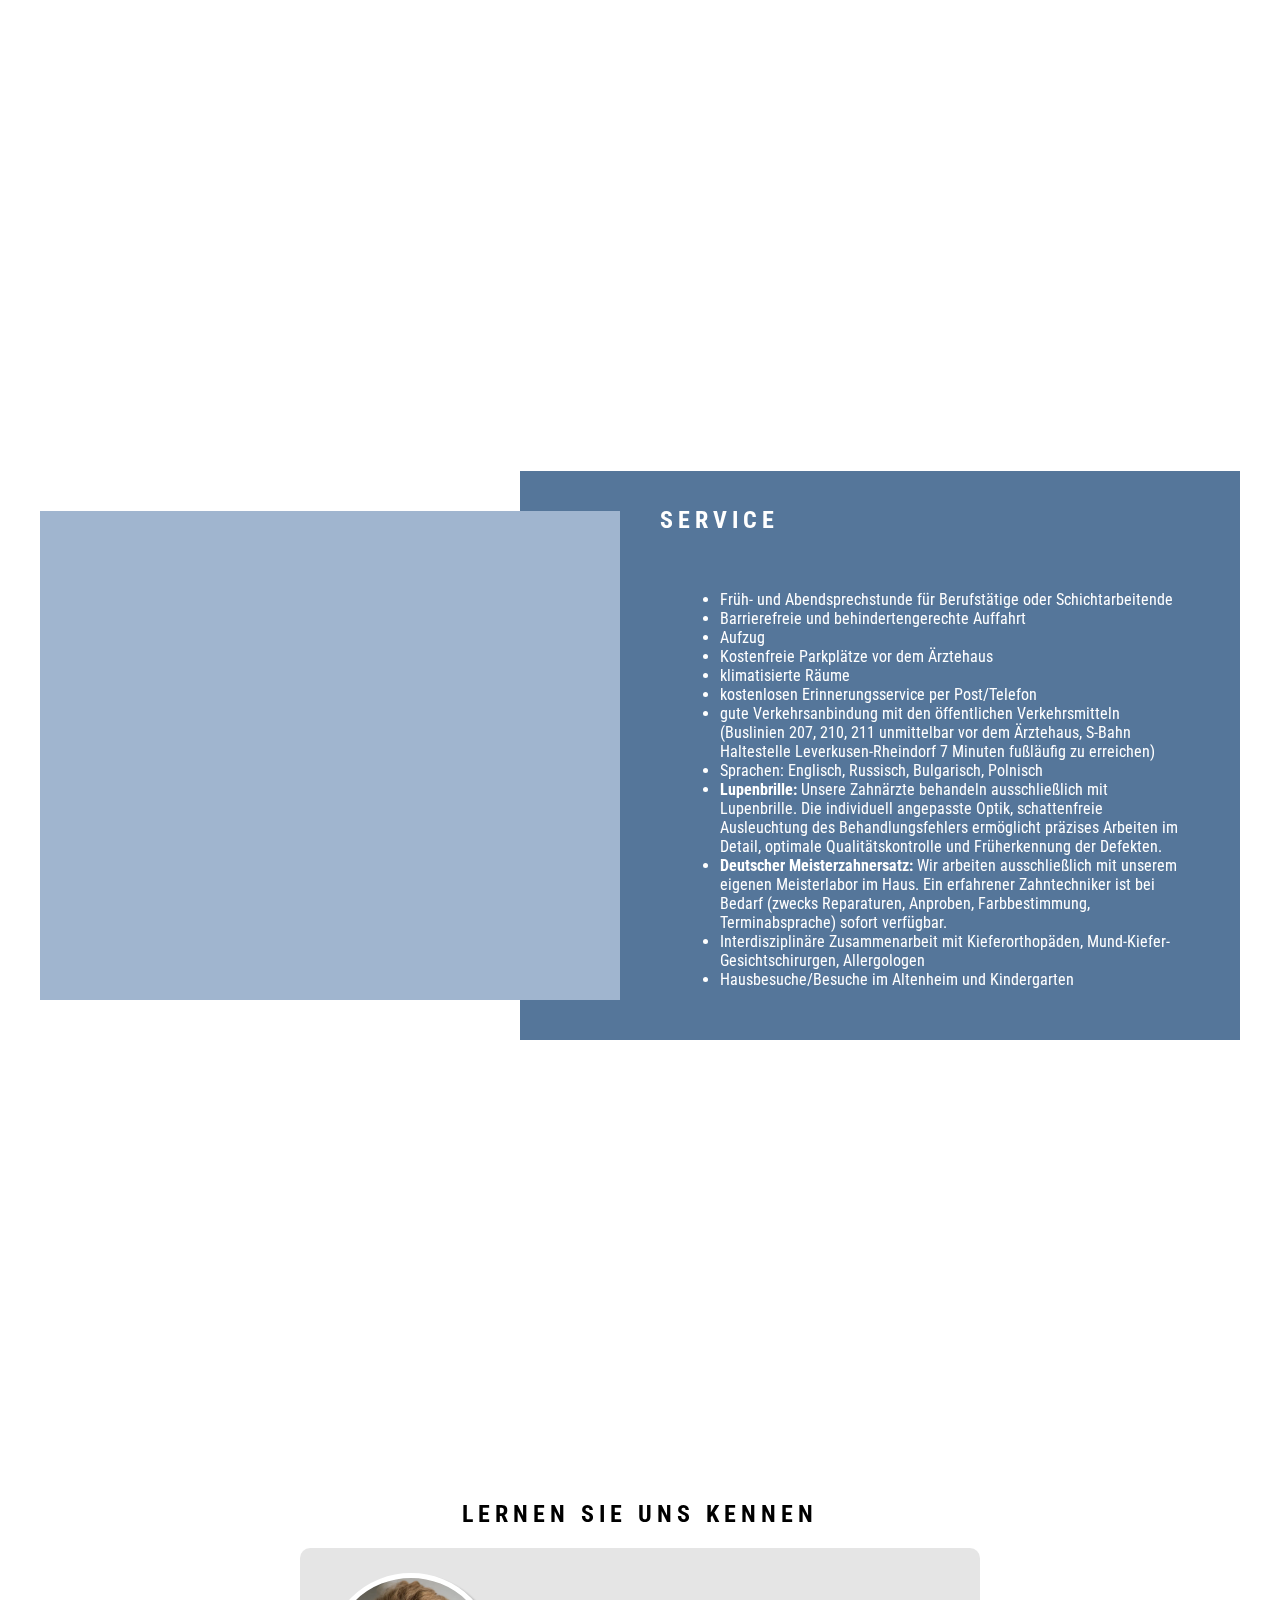
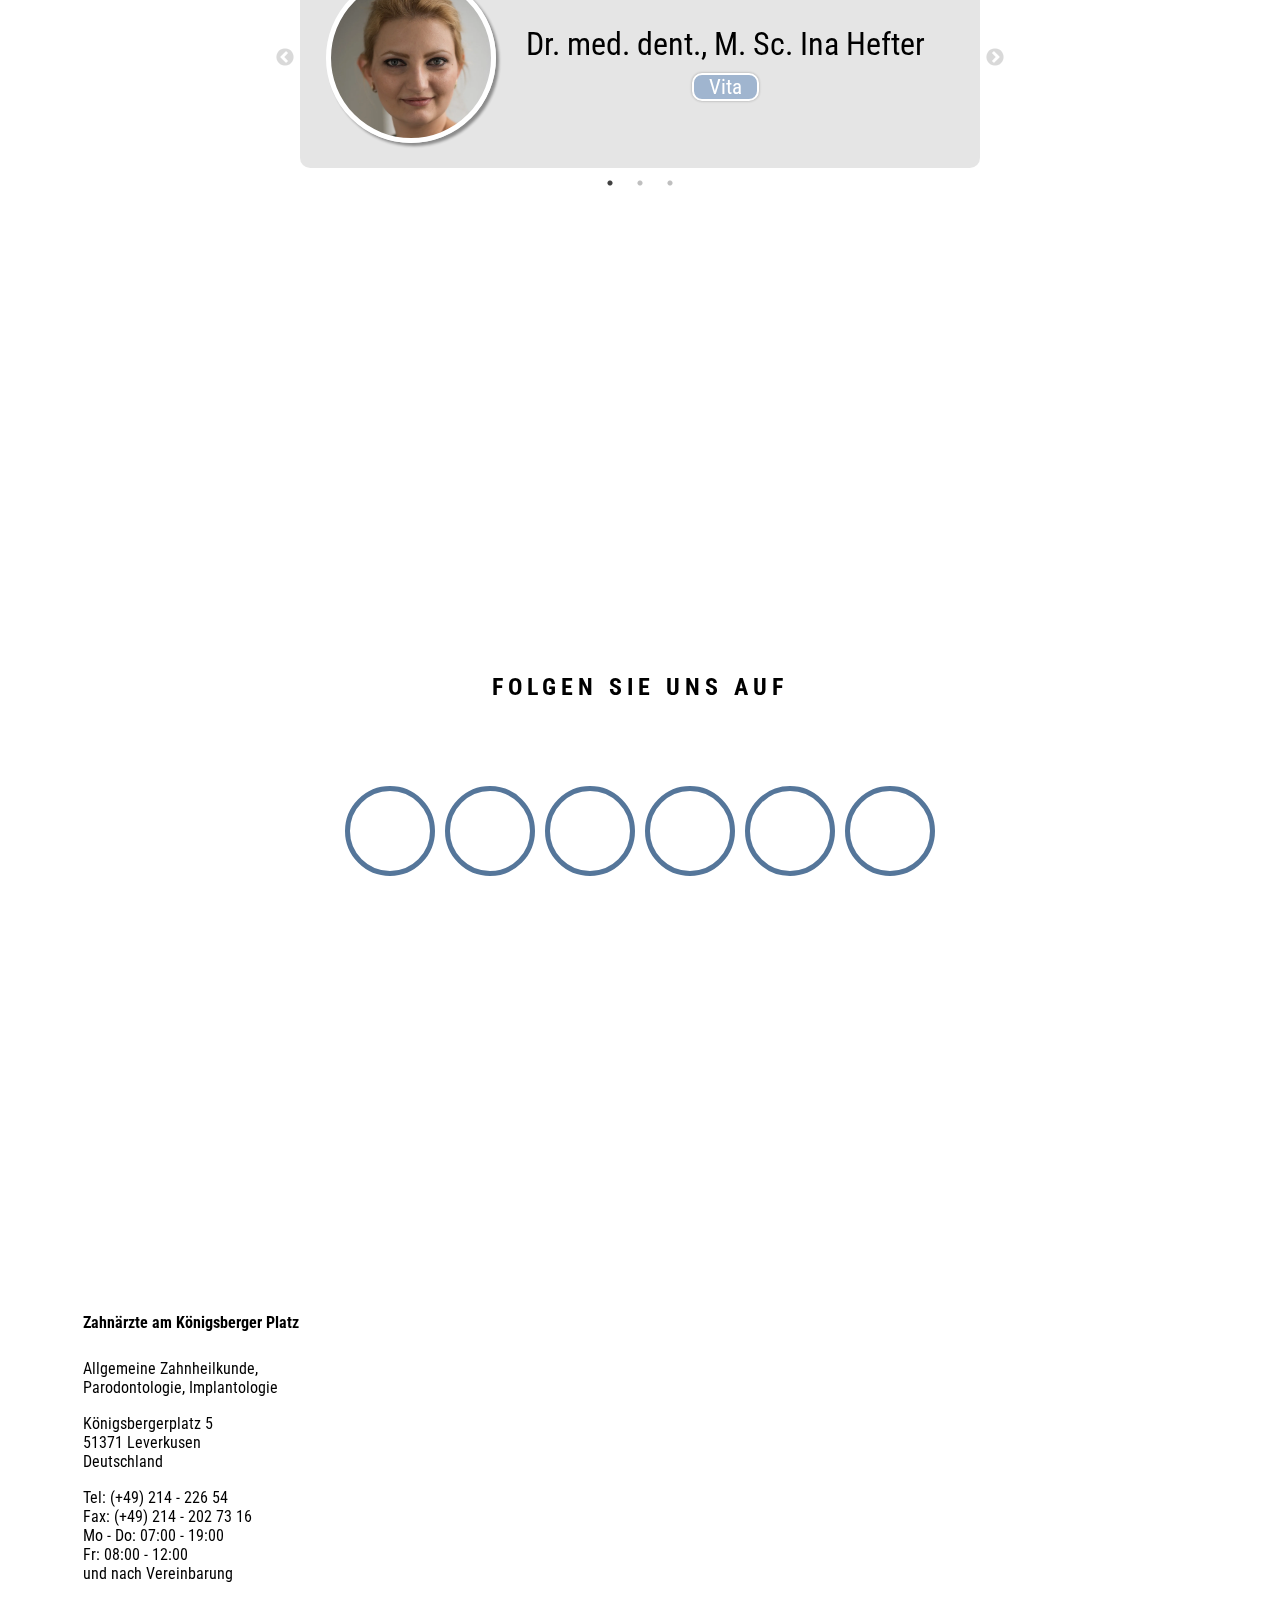
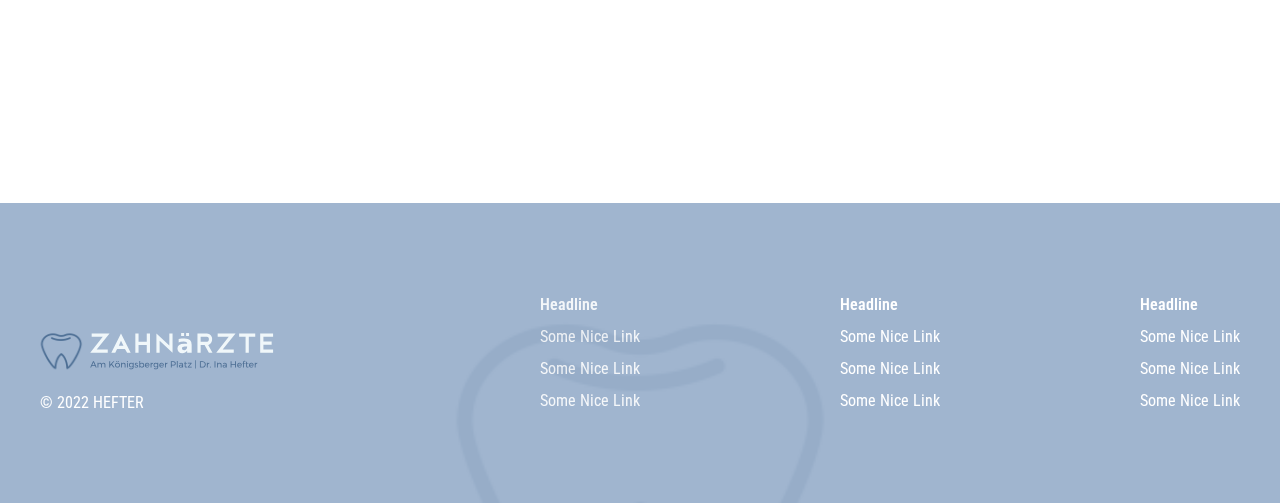
==== commit 945f259c: "images" ====
--- a/index1.html
+++ b/index1.html
@@ -41,7 +41,7 @@
       <div class="avatar-wrapper" style="background-color: inherit">
         <div class="avatar" style="
                   background-position: 60% 50%;
-                  background-image: url(images/ina.jpg);
+                  background-image: url(images/ina.webp);
                   padding-top: 14.3%;
                   margin: 30px;
                 "></div>
@@ -507,7 +507,7 @@
             <div class="avatar-wrapper">
               <div class="avatar" style="
                     background-position: 60% 50%;
-                    background-image: url(images/ina.jpg);
+                    background-image: url(images/ina.webp);
                   "></div>
               <div
                 style="display: flex; flex-direction: column; justify-content: flex-start; align-items: center; margin: 20px;">
@@ -524,7 +524,7 @@
             <div class="avatar-wrapper">
               <div class="avatar" style="
                     background-position: 60% 50%;
-                    background-image: url(images/avatar.jpg);
+                    background-image: url(images/avatar.webp);
                   "></div>
               <div
                 style="display: flex; flex-direction: column; justify-content: flex-start; align-items: center; margin: 20px;">
@@ -541,7 +541,7 @@
             <div class="avatar-wrapper">
               <div class="avatar" style="
                     background-position: 60% 50%;
-                    background-image: url(images/avatar.jpg);
+                    background-image: url(images/avatar.webp);
                   "></div>
               <div
                 style="display: flex; flex-direction: column; justify-content: flex-start; align-items: center; margin: 20px;">
--- a/index.css
+++ b/index.css
@@ -93,7 +93,7 @@
 #content {
 }
 .stage {
-  background-image: url(images/stage.jpg);
+  background-image: url(images/stage.webp);
   background-position: 30% 0%;
   background-attachment: fixed;
   background-size: cover;
@@ -129,22 +129,22 @@
   background-repeat: no-repeat;
 }
 .section-image.products {
-  background-image: url(images/chair.jpg);
+  background-image: url(images/chair.webp);
   height: 45vh;
   background-position: 70% 0%;
 }
 .section-image.service {
-  background-image: url(images/service.jpg);
+  background-image: url(images/service.webp);
   height: 45vh;
   background-position: 70% 0%;
 }
 .section-image.social {
-  background-image: url(images/social.jpg);
+  background-image: url(images/social.webp);
   height: 45vh;
   background-position: 70% 0%;
 }
 .section-image.contact {
-  background-image: url(images/contact.jpg);
+  background-image: url(images/contact.webp);
   height: 80vh;
   background-position: center;
 }
@@ -155,7 +155,7 @@
   position: relative;
 }
 .section-image.team {
-  background-image: url(images/banner.jpg);
+  background-image: url(images/banner.webp);
   height: 40vh;
   background-position: 70% 0%;
 }
